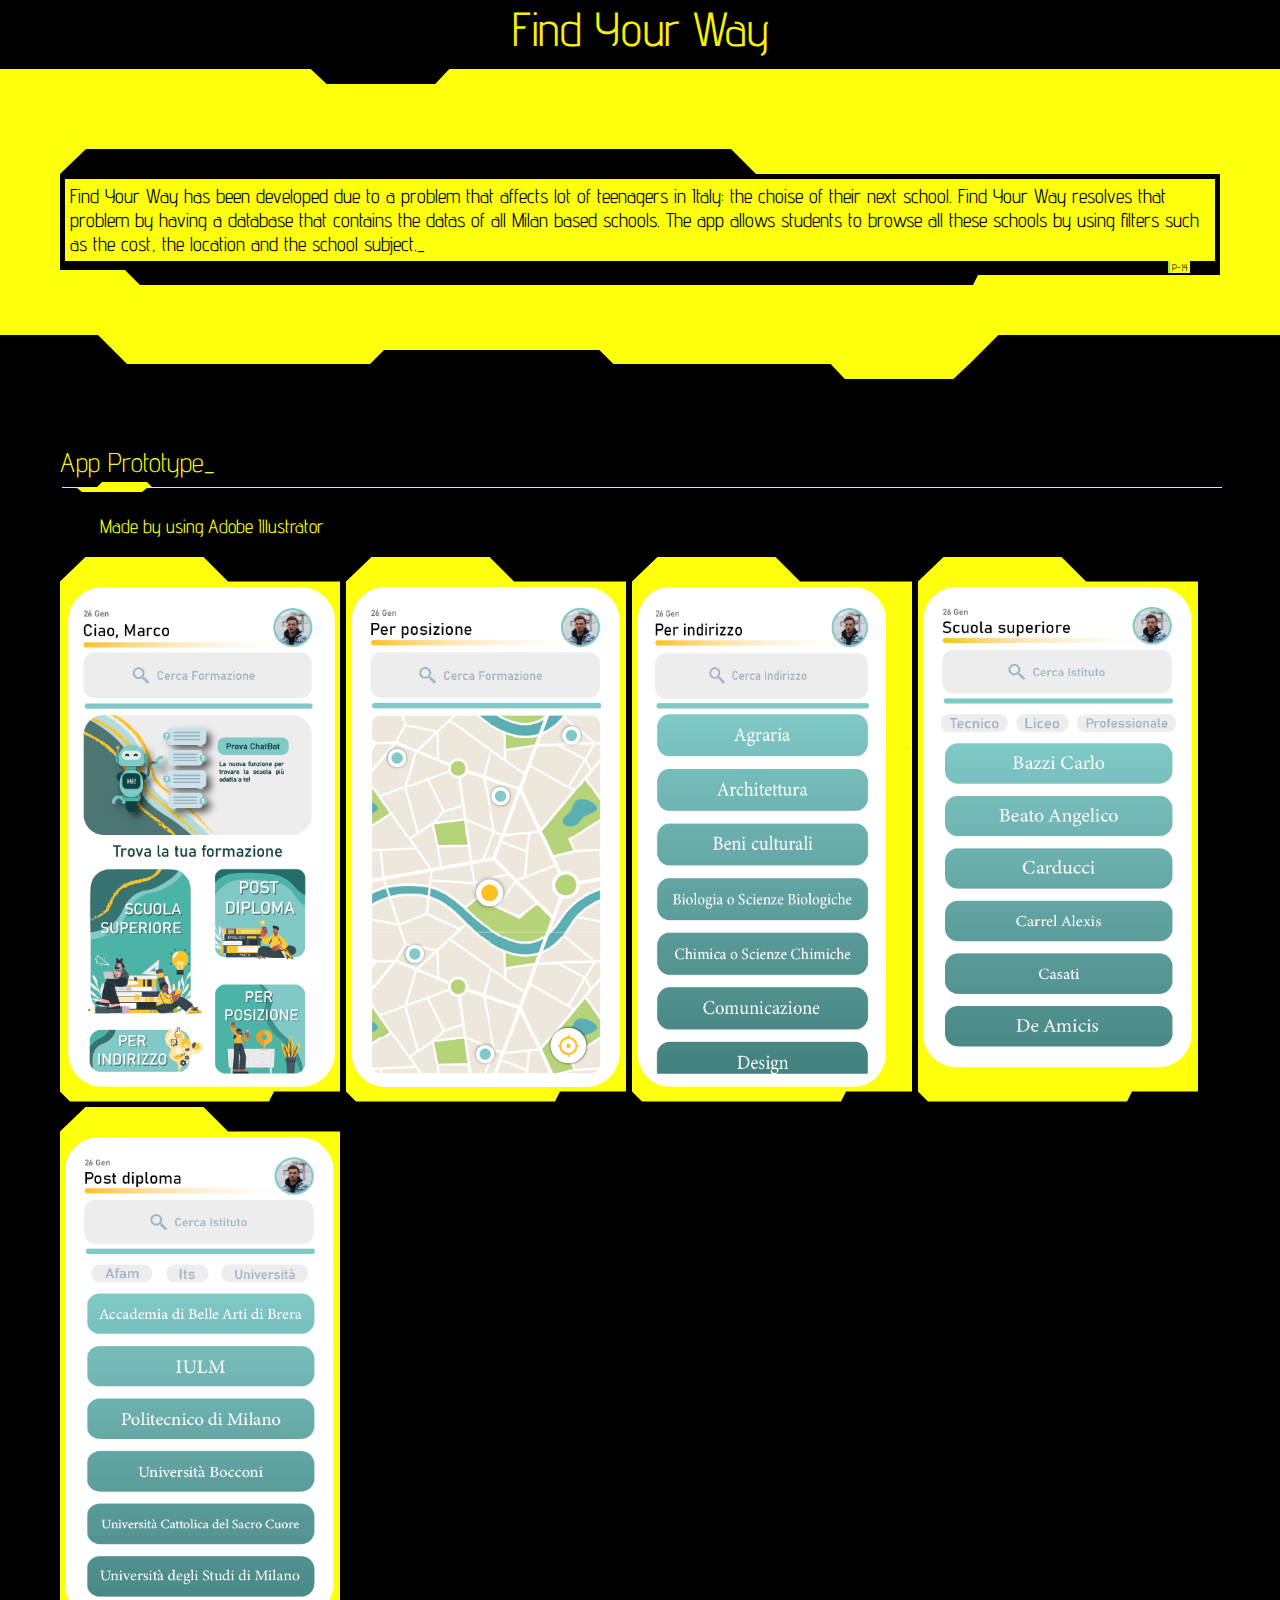
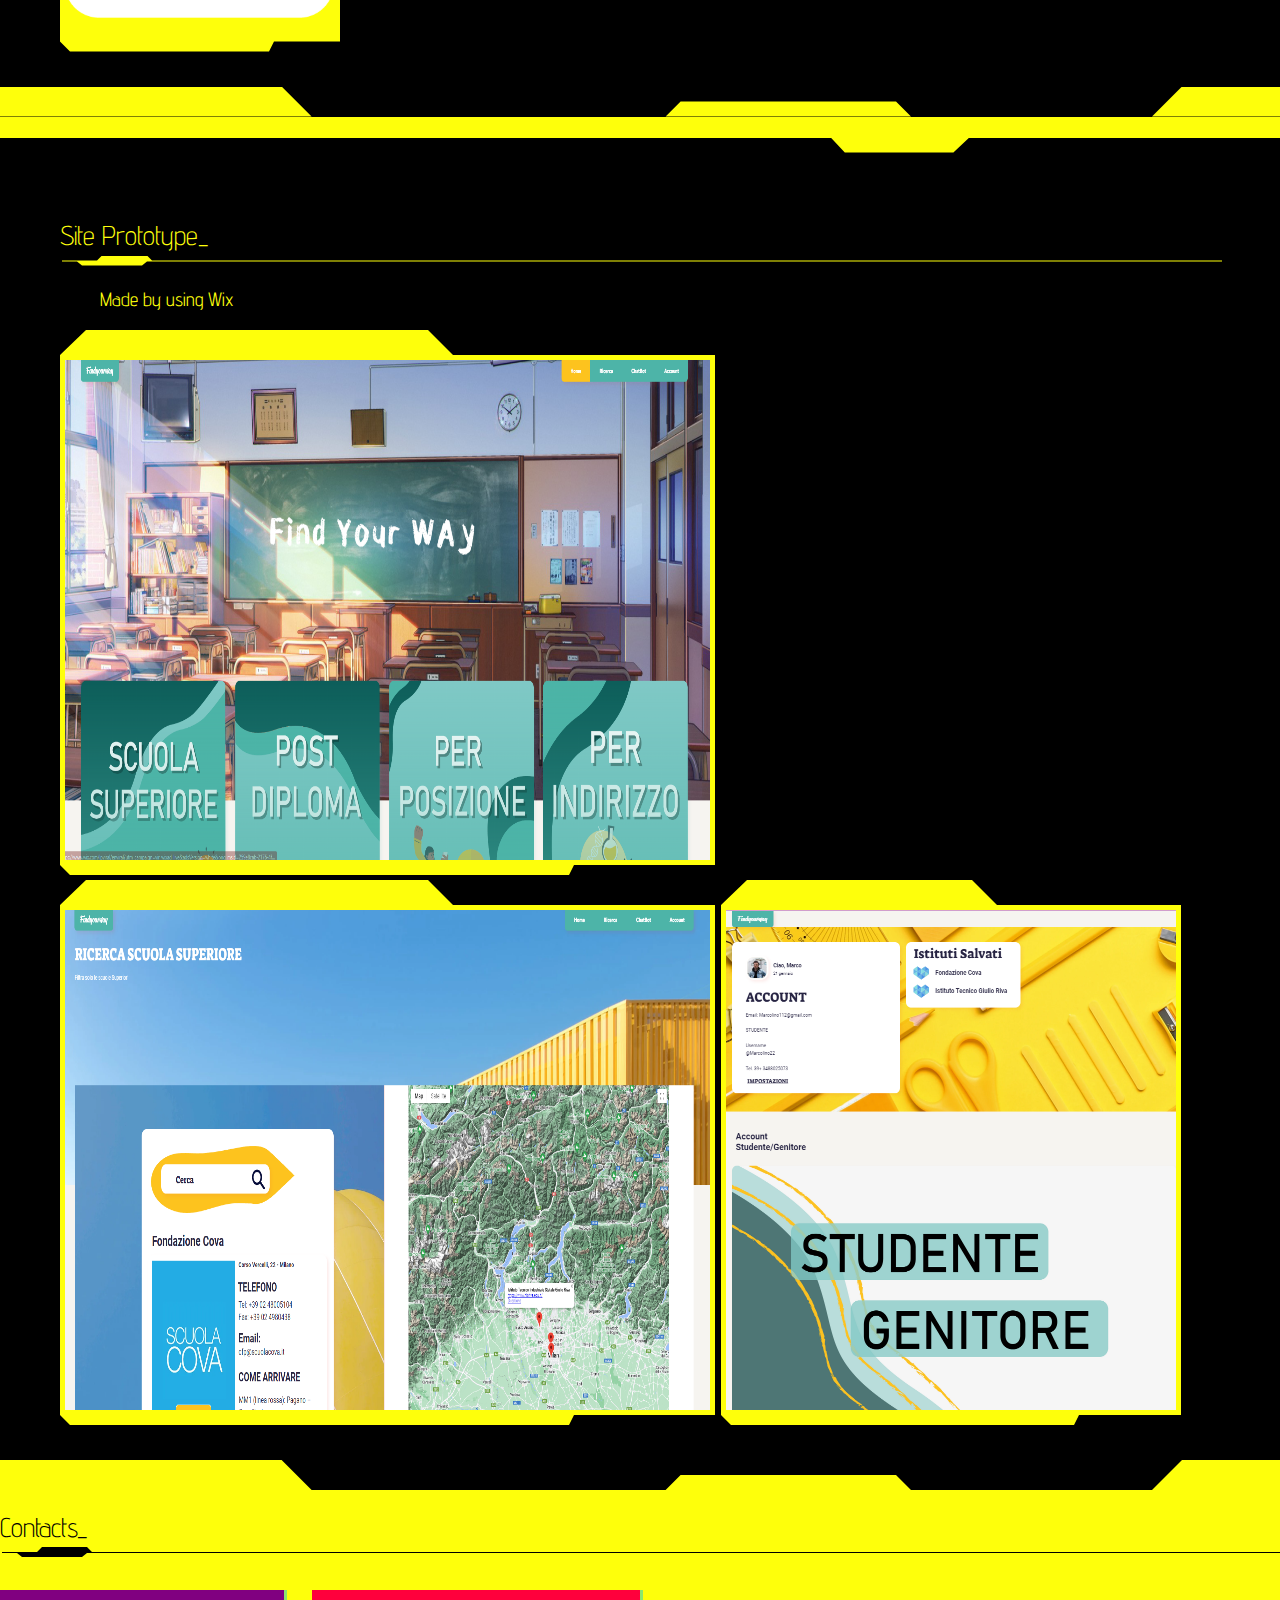
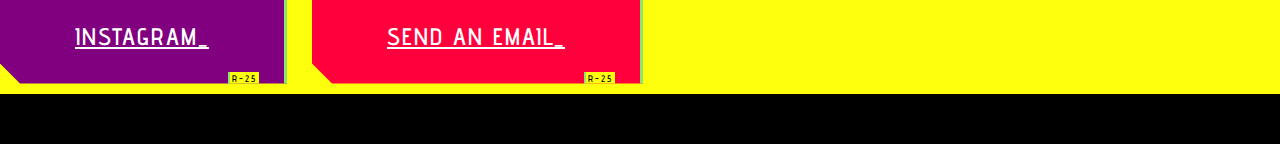
==== finyourway.htm @ b6c20ea6 "Add files via upload" ====
<!doctype html>
<html>
	<head>
 <title>Portfolio</title>
    <meta name="description" content="This is a theme in CSS3 to simulate the interfaxes of the game CyberPunk 2077.">
    <meta name="viewport" content="width=device-width,minimum-scale=1">
    <link href="https://fonts.googleapis.com/css2?family=Advent+Pro:wght@400;700&family=VT323&display=swap" rel="stylesheet">
    <link href="./cybercss.css" rel="stylesheet">
  </head>
  <body>
    <header style="background-color: #000; height: 70px;"><a style="color: #f9f002; font-size: 3rem; padding-left: 40vmax">Find Your Way</a></header>
	  
	  <section class="cyberpunk"><p>Find Your Way has been developed due to a problem that affects lot of teenagers in Italy: the choise of their next school. Find Your Way resolves that problem by having a database that contains the datas of all Milan based schools. The app allows students to browse all these schools by using filters such as the cost, the location and the school subject.</p></section>
	  <section class="cyberpunk black">
		  <h2 class="glitched">App Prototype</h2>
		  <ul class="cyberpunk"><li>Made by using Adobe Illustrator</ul>
		  <img class="cyberpunk" width="270" height="500"  src="findyourwayproto.png" alt="" /> 
		  <img class="cyberpunk" width="270" height="500"  src="findyourwayproto1.png" alt="" />
		  <img class="cyberpunk" width="270" height="500"  src="findyourwayproto2.png" alt="" />
		  <img class="cyberpunk" width="270" height="500"  src="findyourwayproto3.png" alt="" />
		  <img class="cyberpunk" width="270" height="500"  src="findyourwayproto4.png" alt="" />
	  
	  </section>
	  <br>
	  <section class="cyberpunk black">
		  <h2 class="glitched">Site Prototype</h2>
		  <ul class="cyberpunk"><li>Made by using Wix</ul>
		  <img class="cyberpunk" width="645" height="500"  src="findyourwayapp.png" alt="" /> 
		  <img class="cyberpunk" width="645" height="500"  src="findyourwayapp2.png" alt="" />
		  <img class="cyberpunk" width="450" height="500"  src="findyourway3.png" alt="" />
		  
	  
	  </section>
	  
	  <h2 class="cyberpunk glitched">Contacts</h2>
	  <a class="cyberpunk purple" href="https://instagram.com/andreborghii?igshid=YmMyMTA2M2Y=">Instagram_</a>
		<a class="cyberpunk" href="mailto:andreaborghib@gmail.com">Send an Email_</a>
    <footer style="background-color: #000; height: 50px;">
		
	  
	  
	  </footer>


</body>
</html>
---- cybercss.css ----
:root {
    --glitched-duration: 0.9s;
    --glitched-long-duration: 3s;
    --yellow-color: #feff0b;
    --yellow-color-opacity: #f9f00242;
    --orange-color: #ff9800;
    --border-color: #8ae66e;
    --red-color: #ff003c;
    --blue-color: #0c5f74;
    --green-color: #298d29;
    --purple-color: purple;
    --neon-color: #39ff14;
    --black-color: #000;
  }
  
  @font-face {
    font-family: 'Hacked';
    src: url([data-uri]) format('truetype');
    font-weight: 400;
    font-style: normal;
  }
  
  body {
    background-color: var(--yellow-color);
    padding: 0px;
    margin: 0px;
    font-size: 20px;
  }
  
  body * {
    font-family: "Advent Pro", arial;
  }
  
  /* Form fields */
  
  input[type="text"].cyberpunk,
  input[type="date"].cyberpunk,
  input[type="time"].cyberpunk,
  input[type="file"].cyberpunk,
  input[type="number"].cyberpunk,
  input[type="phone"].cyberpunk,
  input[type="password"].cyberpunk,
  textarea.cyberpunk,
  select.cyberpunk,
  .cyberpunk input[type="text"],
  .cyberpunk input[type="date"],
  .cyberpunk input[type="time"],
  .cyberpunk input[type="file"],
  .cyberpunk input[type="number"],
  .cyberpunk input[type="phone"],
  .cyberpunk input[type="password"],
  .cyberpunk textarea,
  .cyberpunk select {
    width: calc(100% - 30px);
    border: 30px solid var(--black-color);
    border-left: 5px solid var(--black-color);
    border-right: 5px solid var(--black-color);
    border-bottom: 15px solid var(--black-color);
    clip-path: polygon(0px 25px, 26px 0px, calc(60% - 25px) 0px, 60% 25px, 100% 25px, 100% calc(100% - 10px), calc(100% - 15px) calc(100% - 10px), calc(80% - 10px)  calc(100% - 10px), calc(80% - 15px) calc(100% - 0px), 10px  calc(100% - 0px), 0% calc(100% - 10px));
    margin-bottom: 10px;
    padding: 12px;
    font-size: 1.7rem;
    font-weight: 700;
    /*caret-shape: underscore;*/
  }
  
  input[type="password"].cyberpunk,
  .cyberpunk input[type="password"] {
    font-family: 'Hacked';
    font-style: normal;
    font-weight: 400;
    font-variant: normal;
    text-transform: none;
    -webkit-font-smoothing: antialiased;
    -moz-osx-font-smoothing: grayscale;
    letter-spacing: 2px;
  }
  
  textarea.cyberpunk,
  .cyberpunk textarea {
    min-height: 120px;
    clip-path: polygon(0px 0px, 50px 0px, 75px 26px, 105px 26px, 130px 0px, calc(60% - 25px) 0px, 60% 25px, 100% 25px, 100% calc(100% - 10px), calc(100% - 15px) calc(100% - 10px), calc(80% - 10px)  calc(100% - 10px), calc(80% - 15px) calc(100% - 0px), 10px  calc(100% - 0px), 0% calc(100% - 10px));
  }
  
  select.cyberpunk,
  .cyberpunk select {
    width: 100%;
    appearance: none;
    position: relative;
    clip-path: polygon(0px 25px, 60px 25px, 85px 0px, calc(60% - 25px) 0px, 60% 25px, calc(100% - 80px) 25px, calc(100% - 55px) 0px, 100% 0px, 100% calc(100% - 10px), calc(100% - 15px) calc(100% - 10px), calc(80% - 10px) calc(100% - 10px), calc(80% - 15px) calc(100% - 0px), 10px calc(100% - 0px), 0% calc(100% - 10px));
  }
  
  select.cyberpunk option,
  .cyberpunk select option {
    color: var(--yellow-color);
    background-color: var(--black-color);
  }
  
  input[type="radio"].cyberpunk,
  .cyberpunk input[type="radio"] {
    border-radius: 15%;
    z-index: 100;
    height: 14px;
    width: 20px;
    appearance: none;
    outline: none;
    background-color: var(--black-color);
    cursor: pointer;
    position: relative;
    margin: 0px;
    display: inline-block;
  }
  
  input[type="radio"].cyberpunk:after,
  .cyberpunk input[type="radio"]:after {
    content: "";
    display: block;
    width: 8px;
    height: 6px;
    background-color: var(--yellow-color);
    position: absolute;
    top: 2px;
    left: 2px;
    transition: background 0.3s, left 0.3s;
  }
  
  input[type="radio"].cyberpunk:checked:after ,
  .cyberpunk input[type="radio"]:checked:after{
    background-color: var(--border-color);
    left: 10px;
  }
  
  input[type="checkbox"].cyberpunk,
  .cyberpunk input[type="checkbox"] {
    border-radius: 15%;
    z-index: 100;
    height: 20px;
    width: 20px;
    appearance: none;
    outline: none;
    background-color: var(--black-color);
    cursor: pointer;
    position: relative;
    margin: 0px;
    margin-bottom: -3px;
    display: inline-block;
  }
  
  input[type="checkbox"].cyberpunk:before,
  .cyberpunk input[type="checkbox"]:before {
    content: "";
    display: block;
    width: 8px;
    height: 8px;
    border: 2px solid var(--yellow-color);
    border-top: 2px solid transparent;
    border-radius: 50%;
    position: absolute;
    top: 5px;
    left: 4px;
  }
  
  input[type="checkbox"].cyberpunk:after,
  .cyberpunk input[type="checkbox"]:after {
    content: "";
    display: block;
    width: 2px;
    height: 7px;
    background-color: var(--yellow-color);
    position: absolute;
    top: 3px;
    left: 9px;
  }
  
  input[type="checkbox"].cyberpunk:checked:before,
  .cyberpunk input[type="checkbox"]:checked:before {
    border-color: var(--border-color);
    border-top-color: transparent;
  }
  
  input[type="checkbox"].cyberpunk:checked:after,
  .cyberpunk input[type="checkbox"]:checked:after {
    background-color: var(--border-color);
  }
  
  .cyberpunk fieldset,
  fieldset.cyberpunk {
    border: 3px dotted var(--purple-color);
    margin: 10px 0px;
  }
  
  /* Scrollbar */
  
  ::-webkit-scrollbar {
    background-color: var(--yellow-color);
  }
  ::-webkit-scrollbar-button {
    display: none;
  }
  ::-webkit-scrollbar-track {
    display: none;
  }
  ::-webkit-scrollbar-track-piece {
    display: none;
  }
  ::-webkit-scrollbar-thumb {
    background-color: var(--red-color);
    border-bottom: 2px solid var(--border-color);
    border-right: 2px solid var(--border-color);
    transition: background var(--glitched-duration);
  }
  ::-webkit-scrollbar-thumb:hover {
    background-color: var(--orange-color);
  }
  ::-webkit-scrollbar-corner {
    display: none;
  }
  ::-webkit-resizer {
    display: none;
  }
  
  /* Separator */
  
  hr.cyberpunk {
    height: 14px;
    background-color: var(--black-color);
    width: 100%;
    border: none;
    clip-path: polygon(0px 7px, 100% 7px, 100% 8px, 0px 8px);
  }
  
  hr.cyberpunk.glitched {
    animation-name: hr;
    animation-duration: var(--glitched-long-duration);
    animation-iteration-count: infinite;
    animation-timing-function: linear; 
  }
  
  @keyframes hr {
    0% {
      transform: skew(0deg);
      clip-path: polygon(0px 7px, 100% 7px, 100% 8px, 0px 8px);
      margin-left: 0px;
    }
    15% {
      transform: skew(0deg);
      clip-path: polygon(0px 7px, 100% 7px, 100% 8px, 0px 8px);
      margin-left: 0px;
    }
    16% {
      transform: skew(20deg);
      clip-path: polygon(1px 0px, 0px 0px, 0px 0px, 8px 14px, 13px 14px, 22px 7px, 42px 6px, 49px 2px, 100% 2px, 100% 0px, 42px 0px, 35px 5px, 22px 6px, 13px 13px, 9px 13px);
      margin-left: -20px;
    
    }
    20% {
      transform: skew(-20deg);
      clip-path: polygon(1px 0px, 0px 0px, 0px 0px, 8px 14px, 13px 14px, 22px 7px, 42px 6px, 49px 2px, 100% 2px, 100% 0px, 42px 0px, 35px 5px, 22px 6px, 13px 13px, 9px 13px);
      margin-left: 20px;  
    }
    21% {
      transform: skew(0deg);
      clip-path: polygon(0px 7px, 100% 7px, 100% 8px, 0px 8px);
      margin-left: 0px;
    }
    65% {
      transform: skew(0deg);
      clip-path: polygon(0px 7px, 100% 7px, 100% 8px, 0px 8px);
      margin-left: 0px;
      transform: scaleX(1);
    }
    66% {
      transform: skew(20deg);
      clip-path: polygon(1px 0px, 0px 0px, 0px 0px, 8px 14px, 13px 14px, 22px 7px, 42px 6px, 49px 2px, 100% 2px, 100% 0px, 42px 0px, 35px 5px, 22px 6px, 13px 13px, 9px 13px);
      margin-left: -5px;
      transform: scaleX(-1);
    
    }
    70% {
      transform: skew(40deg);
      clip-path: polygon(1px 0px, 0px 0px, 0px 0px, 8px 14px, 13px 14px, 22px 7px, 42px 6px, 49px 2px, 100% 2px, 100% 0px, 42px 0px, 35px 5px, 22px 6px, 13px 13px, 9px 13px);
      margin-left: 20px;  
      transform: scaleX(-1);
    }
    71% {
      transform: skew(0deg);
      clip-path: polygon(0px 7px, 100% 7px, 100% 8px, 0px 8px);
      margin-left: 0px;
      transform: scaleX(0);
    }
    100% {
      transform: skew(0deg);
      clip-path: polygon(0px 7px, 100% 7px, 100% 8px, 0px 8px);
      margin-left: 0px;
    }
  }
  
  /* Images frames */
  
  img.cyberpunk,
  .cyberpunk img {
    padding: 30px ;
    padding-left: 5px;
    padding-right: 5px;
    padding-bottom: 15px;
    clip-path: polygon(0px 25px, 26px 0px, calc(60% - 25px) 0px, 60% 25px, 100% 25px, 100% calc(100% - 10px), calc(100% - 15px) calc(100% - 10px), calc(80% - 10px)  calc(100% - 10px), calc(80% - 15px) calc(100% - 0px), 10px  calc(100% - 0px), 0% calc(100% - 10px));
    background-color: var(--black-color);
    max-width: calc(100% - 10px);
	align-content: center
  }
  
  /* Paragraphs and lists */
  
  p.cyberpunk,
  .cyberpunk p {
    border: 30px solid var(--black-color);
    border-right: 5px solid var(--black-color);
    border-left: 5px solid var(--black-color);
    border-bottom: 24px solid var(--black-color);
    padding: 5px;
    clip-path: polygon(0px 25px, 26px 0px, calc(60% - 25px) 0px, 60% 25px, 100% 25px, 100% calc(100% - 10px), calc(100% - 15px) calc(100% - 10px), calc(80% - 10px) calc(100% - 10px), calc(80% - 15px) 100%, 80px calc(100% - 0px), 65px calc(100% - 15px), 0% calc(100% - 15px));
    background-color: var(--yellow-color);
    
    position: relative;
  }
  
  p.cyberpunk.inverse,
  .cyberpunk p.inverse {
    border: none;
    padding: 40px 15px 30px;
    clip-path: polygon(0px 25px, 26px 0px, calc(60% - 25px) 0px, 60% 25px, 100% 25px, 100% calc(100% - 10px), calc(100% - 15px) calc(100% - 10px), calc(80% - 10px) calc(100% - 10px), calc(80% - 15px) 100%, 80px calc(100% - 0px), 65px calc(100% - 15px), 0% calc(100% - 15px));
    background-color: var(--black-color);
    color: var(--yellow-color);
    border-right: 3px solid var(--border-color);
  }
  
  p.cyberpunk:before,
  .cyberpunk p:before {
    content: "P-14";
    display: block;
    position: absolute;
    bottom: -12px;
    right: 25px;
    padding: 2px 2px 0px 2px;
    font-size: 0.6rem;
    line-height: 0.6rem;
    color: var(--black-color);
    background-color: var(--yellow-color);
    border-left: 2px solid var(--border-color);
  }
  
  p.cyberpunk.inverse:before,
  .cyberpunk p.inverse:before {
    content: "T-71";
    right:90px;
    bottom: 9px;
  }
  
  section.cyberpunk.black p.cyberpunk.inverse:before,
  section.cyberpunk.black p.cyberpunk:before,
  section.cyberpunk.black p.inverse:before,
  section.cyberpunk.black p:before {
   background-color: var(--black-color);
   color: var(--yellow-color);
  }
  
  p.cyberpunk:hover:before,
  .cyberpunk p:hover:before {
    animation-name: buttonhoverafter;
    animation-duration: var(--glitched-duration);
    animation-iteration-count: infinite;
    animation-timing-function: linear;
  }
  
  p.cyberpunk.scannedh,
  p.cyberpunk.scannedv,
  .cyberpunk p.scannedh,
  .cyberpunk p.scannedv {
    position: relative;
  }
  
  p.cyberpunk.scannedh:after,
  .cyberpunk p.scannedh:after {
    content: "";
    position: absolute;
    top: -30px;
    left: 0px;
    width: 100%;
    height: 3px;
    background-color: var(--border-color) !important;
    box-shadow: 0px 0px 10px 4px var(--border-color);
    animation-name: scannedh;
    animation-duration: var(--glitched-long-duration);
    animation-iteration-count: infinite;
    animation-timing-function: linear;
    animation-direction: alternate;
  }
  
  @keyframes scannedh {
    0% {
      top: -27px;
    }
    50% {
    }
    51% {
    }
    100% {
      top: calc(100% + 12px);
    }
  }
  
  p.cyberpunk.scannedv:after,
  .cyberpunk p.scannedv:after {
    content: "";
    position: absolute;
    top: -30px;
    left: 0px;
    height: calc(100% + 55px);
    width: 3px;
    background-color: var(--border-color) !important;
    box-shadow: 0px 0px 10px 4px var(--border-color);
    animation-name: scannedv;
    animation-duration: calc(var(--glitched-long-duration) * 3);
    animation-iteration-count: infinite;
    animation-timing-function: linear;
    animation-direction: alternate;
  }
  
  @keyframes scannedv {
    0% {
      left: 0px;
    }
    50% {
    }
    51% {
    }
    100% {
      left: 100%;
    }
  }
  
  @keyframes hxafter {
    0% {
      opacity: 0;
    }
    50% {
      opacity: 0;
    }
    51% {
      opacity: 1;
    }
    100% {
      opacity: 1;
    }
  }
  
  ul.cyberpunk > li,
  .cyberpunk ul > li {
    list-style: none;
    position: relative;
    font-size: 1.2rem;
  }
  
  ul.cyberpunk > li:before:not(ul.steps li:before),
  .cyberpunk ul > li:before:not(ul.steps li:before)  {
    content: " ";
    top: 0px;
    left: calc(-1.2rem - 10px);
    width: 1.2rem;
    height: 1.2rem;
    background-color: var(--black-color);
    position: absolute;
    display: block;
    clip-path: polygon(0% 10%, 100% 70%, 40% 100%, 50% 70%);
  }
  
  ol.cyberpunk,
  .cyberpunk ol {
    list-style-type:hiragana-iroha; counter-reset: li
  }
  
  ol.cyberpunk > li,
  .cyberpunk ol > li {
    list-style: none;
    position: relative;
    font-size: 1.2rem;
    counter-increment: li;
  }
  
  ol.cyberpunk li:before,
  .cyberpunk ol > li:before {
    content: counter(li);
    top: 0px;
    left: calc(-1.2rem - 10px);
    width: 1.2rem;
    height: 1.2rem;
    color:var(--yellow-color);
    background-color: var(--black-color);
    font-weight: 700;
    position: absolute;
    display: block;
    clip-path: polygon(0% 0%, 60% 0%, 100% 40%, 100% 100%, 0% 100%);
  }
  
  ol.cyberpunk li.glitched,
  ul.cyberpunk li.glitched,
  .cyberpunk ol > li.glitched,
  .cyberpunk ul > li.glitched {
    animation-name: liglitched;
    animation-duration: var(--glitched-duration);
    animation-iteration-count: infinite;
    animation-timing-function: linear; 
  }
  
  ol.cyberpunk li.glitched:nth-child(3n+3),
  ul.cyberpunk li.glitched:nth-child(1),
  .cyberpunk ol > li.glitched:nth-child(3n+3),
  .cyberpunk ul > li.glitched:nth-child(1) {
    animation-duration: calc(var(--glitched-duration) * 0.5);
  }
  
  ol.cyberpunk li.glitched:nth-child(5n+5),
  ul.cyberpunk li.glitched:nth-child(5n+5),
  .cyberpunk ol > li.glitched:nth-child(5n+5),
  .cyberpunk ul > li.glitched:nth-child(5n+5) {
    animation-duration: calc(var(--glitched-duration) * 0.7);
    animation-timing-function: ease-out; 
  }
  
  ol.cyberpunk li.glitched:nth-child(2n+2),
  ul.cyberpunk li.glitched:nth-child(2n+2),
  .cyberpunk ol > li.glitched:nth-child(2n+2),
  .cyberpunk ul > li.glitched:nth-child(2n+2) {
    animation-duration: calc(var(--glitched-duration) * 1.5);
    animation-timing-function: ease-in-out;
  }
  
  ol.cyberpunk li.glitched:nth-child(4n+4),
  ul.cyberpunk li.glitched:nth-child(4n+4),
  .cyberpunk ol > li.glitched:nth-child(4n+4),
  .cyberpunk ul > li.glitched:nth-child(4n+4) {
    animation-duration: calc(var(--glitched-duration) * 1.2);
    animation-timing-function: ease-in;
  }
  
  @keyframes liglitched {
    0% {
      transform: skew(-3deg);
      margin-left: -2px;
    }
    10% {
      transform: skew(3deg);
      margin-left: inherit;
    }
    11% {
      transform: skew(0deg);
      margin-left: 2px;
    }
    50% {
      transform: skew(0deg);
      margin-left: inherit;
    }
    51% {
      transform: skew(3deg);
      margin-left: 5px;
    }
    59% {
      transform: skew(-3deg);
      margin-left: 5px;
    }
    60% {
      transform: skew(0deg);
      margin-left: inherit;
    }
    100% {
      transform: skew(0deg);
    }
  }
  
  .cyberpunk a {
    color: inherit;
    text-decoration: none;
    display: inline-block;
    position: relative;
  }
  
  .cyberpunk a:after {
    content: " ";
    position: absolute;
    bottom: -1px;
    left: 0px;
    width: 100%;
    height: 1.5px;
    background-color: var(--border-color);
    box-shadow: 0px 0px 8px 3px var(--border-color);
  }
  
  .cyberpunk a:hover:after {
    animation-name: scanneda;
    animation-duration: var(--glitched-duration);
    animation-iteration-count: infinite;
    animation-timing-function: linear; 
    animation-direction: alternate;
  }
  
  @keyframes scanneda {
    0% {
      bottom: -1px;
    }
    100% {
      bottom: calc(100% + 1px);
    }
  }
  
  /* Titles */
  
  h1.cyberpunk,
  h2.cyberpunk,
  h3.cyberpunk,
  h4.cyberpunk,
  .cyberpunk h1,
  .cyberpunk h2,
  .cyberpunk h3,
  .cyberpunk h4 {
    font-size: 2rem;
    line-height: 2.2rem;
    font-weight: 200;
    position: relative;
    padding-bottom: 15px;
  }
  
  h2.cyberpunk,
  .cyberpunk h2 {
    font-size: 1.7rem;
    line-height: 1.9rem;
    font-weight: 300;
  }
  
  h3.cyberpunk,
  .cyberpunk h3 {
    font-size: 1.4rem;
    line-height: 1.6rem;
    font-weight: 500;
  }
  
  h4.cyberpunk,
  .cyberpunk h4 {
    font-size: 1rem;
    line-height: 1.2rem;
    font-weight: 700;
  }
  
  h1.cyberpunk:before,
  h2.cyberpunk:before,
  h3.cyberpunk:before,
  h4.cyberpunk:before,
  .cyberpunk h1:before,
  .cyberpunk h2:before,
  .cyberpunk h3:before,
  .cyberpunk h4:before {
    content: "";
    display: block;
    position: absolute;
    bottom: 0px;
    left: 2px;
    width: 100%;
    height: 10px;
    background-color: var(--black-color);
    clip-path: polygon(0px 0px, 85px 0px, 90px 5px, 100% 5px, 100% 6px, 85px 6px, 80px 10px, 0px 10px);
  }
  
  h1.cyberpunk.glitched,
  .cyberpunk h1.glitched {
    animation-name: h1glitched;
    animation-duration: calc(var(--glitched-duration) * 1.4);
    animation-iteration-count: infinite;
    animation-timing-function: linear;
  }
  
  h2.cyberpunk.glitched,
  .cyberpunk h2.glitched {
    animation-name: h1glitched;
    animation-duration: calc(var(--glitched-duration) * 1.7);
    animation-iteration-count: infinite;
    animation-direction: reverse;
    animation-timing-function: linear;
  }
  
  h3.cyberpunk.glitched,
  .cyberpunk h3.glitched {
    animation-name: h1glitched;
    animation-duration: calc(var(--glitched-duration) * 1.1);
    animation-iteration-count: infinite;
    animation-direction: reverse;
    animation-timing-function: ease-out;
  }
  
  h4.cyberpunk.glitched,
  .cyberpunk h4.glitched {
    animation-name: h1glitched;
    animation-duration: calc(var(--glitched-duration) * 2.1);
    animation-iteration-count: infinite;
    animation-timing-function: ease-in-out;
  }
  
  @keyframes h1glitched {
    0% {
      transform: skew(-20deg);
      left: -4px;
    }
    10% {
      transform: skew(-20deg);
      left: -4px;
    }
    11% {
      transform: skew(0deg);
      left: 2px;
    }
    50% {
      transform: skew(0deg);
    }
    51% {
      transform: skew(10deg);
    }
    59% {
      transform: skew(10deg);
    }
    60% {
      transform: skew(0deg);
    }
    100% {
      transform: skew(0deg);
    }
  }
  
  h1.cyberpunk.glitched:before,
  .cyberpunk h1.glitched:before {
    animation-name: h1beforeglitched;
    animation-duration: calc(var(--glitched-duration) * 2);
    animation-iteration-count: infinite;
    animation-timing-function: linear;
  }
  
  @keyframes h1beforeglitched {
    0% {
      transform: skew(-20deg);
      left: -4px;
      clip-path: polygon(0px 0px, 85px 0px, 90px 5px, 100% 5px, 100% 6px, 85px 6px, 80px 10px, 0px 10px);
    }
    10% {
      transform: skew(-20deg);
      left: -4px;
      clip-path: polygon(0px 0px, 85px 0px, 90px 5px, 100% 5px, 100% 6px, 85px 6px, 80px 10px, 0px 10px);
    }
    11% {
      transform: skew(0deg);
      left: 2px;
      clip-path: polygon(0px 0px, 85px 0px, 90px 5px, 100% 5px, 100% 6px, 85px 6px, 80px 10px, 0px 10px);
    }
    50% {
      transform: skew(0deg);
      clip-path: polygon(0px 0px, 85px 0px, 90px 5px, 100% 5px, 100% 6px, 85px 6px, 80px 10px, 0px 10px);
    }
    51% {
      transform: skew(0deg);
      clip-path: polygon(0px 0px, 85px 0px, 90px 5px, 100% 5px, 40% 5px, calc(40% - 30px) 0px, calc(40% + 30px) 0px, calc(45% - 15px) 5px, 100% 5px, 100% 6px, calc(45% - 14px) 6px, calc(40% + 29px) 1px, calc(40% - 29px) 1px, calc(40% + 1px) 6px, 85px 6px, 80px 10px, 0px 10px);
    }
    59% {
      transform: skew(0deg);
      clip-path: polygon(0px 0px, 85px 0px, 90px 5px, 100% 5px, 40% 5px, calc(40% - 30px) 0px, calc(40% + 30px) 0px, calc(45% - 15px) 5px, 100% 5px, 100% 6px, calc(45% - 14px) 6px, calc(40% + 29px) 1px, calc(40% - 29px) 1px, calc(40% + 1px) 6px, 85px 6px, 80px 10px, 0px 10px);
    }
    60% {
      transform: skew(0deg);
      clip-path: polygon(0px 0px, 85px 0px, 90px 5px, 100% 5px, 100% 6px, 85px 6px, 80px 10px, 0px 10px);
    }
    100% {
      transform: skew(0deg);
      clip-path: polygon(0px 0px, 85px 0px, 90px 5px, 100% 5px, 100% 6px, 85px 6px, 80px 10px, 0px 10px);
    }
  }
  
  h2.cyberpunk:before,
  .cyberpunk h2:before {
    clip-path: polygon(0px 5px, 35px 5px, 40px 0px, 85px 0px, 90px 5px, 100% 5px, 100% 6px, 85px 6px, 80px 10px, 20px 10px, 15px 6px, 0px 6px);
  }
  
  h2.cyberpunk.glitched:before,
  .cyberpunk h2.glitched:before {
    animation-name: h2beforeglitched;
    animation-duration: calc(var(--glitched-duration) * 2);
    animation-iteration-count: infinite;
    animation-timing-function: linear;
  }
  
  @keyframes h2beforeglitched {
    0% {
      transform: scaleY(1);
    }
    10% {
      transform: scaleY(1);
    }
    11% {
      transform: scaleY(-1);
    }
    50% {
      transform: scaleY(-1);
    }
    51% {
      transform: scaleY(1);
    }
    59% {
      transform: scaleY(1);
    }
    60% {
      transform: scaleY(1);
    }
    100% {
      transform: scaleY(1);
    }
  }
  
  h3.cyberpunk:before,
  .cyberpunk h3:before {
    clip-path: polygon(0px 5px, 10px 5px, 15px 0px, 40px 0px, 45px 5px, 100% 5px, 100% 6px, 31px 6px, 27px 2px, 15px 2px, 8px 10px, 0px 10px);
  }
  
  h4.cyberpunk:before,
  .cyberpunk h4:before {
    clip-path: polygon(0px 3px, 15px 3px, 20px 0px, 80px 0px, 85px 3px, 100% 3px, 100% 4px, 85px 4px, 80px 7px, 20px 7px, 15px 4px, 0px 4px);
  }
  
  h1.cyberpunk:after,
  h2.cyberpunk:after,
  h3.cyberpunk:after,
  h4.cyberpunk:after,
  p.cyberpunk:after,
  .cyberpunk h1:after,
  .cyberpunk h2:after,
  .cyberpunk h3:after,
  .cyberpunk h4:after,
  .cyberpunk p:after {
    content: "_";
    animation-name: hxafter;
    animation-duration: var(--glitched-duration);
    animation-iteration-count: infinite;
    animation-timing-function: linear;
  }
  
  h3.cyberpunk:after,
  h4.cyberpunk:after,
  .cyberpunk h3:after,
  .cyberpunk h4:after {
    animation-direction: reverse;
    animation-duration: calc(var(--glitched-duration) / 2);
  }
  
  /* Buttons and links */
  
  button.cyberpunk,
  input[type=submit].cyberpunk, 
  a.cyberpunk {
    --text: "R-25";
    --background-color: var(--red-color);
    display: block;
    border: none;
    border-radius: 0%;
    font-size: 1.5rem;
    line-height: 1.5rem;
    letter-spacing: 2px;
    text-transform: uppercase;
    font-weight: 600;
    padding: 35px 75px;
    margin: 10px 20px 10px 0px;
    position: relative;
    color: #fff;
    border-right: 3px solid var(--border-color);
    clip-path: polygon(
      -15px 0%,
      calc(100% + 15px) 0%,
      calc(100% + 15px) 100%,
      20px 100%,
      -15px calc(100% - 35px)
    );
    cursor: pointer;
    background-color: var(--background-color);
    outline: none;
    display: inline-block;
  }
  
  button.cyberpunk:hover,
  a.cyberpunk:hover,
  input[type=submit].cyberpunk:hover,
  button.cyberpunk:focus,
  a.cyberpunk:focus,
  input[type=submit].cyberpunk:focus{
    animation-name: buttonhover;
    animation-duration: var(--glitched-duration);
    animation-iteration-count: infinite;
    animation-timing-function: linear; 
  }
  
  button.cyberpunk.green,
  input[type=submit].cyberpunk.green,
  a.cyberpunk.green {
    --background-color: var(--green-color);
  }
  
  button.cyberpunk.purple,
  input[type=submit].cyberpunk.purple,
  a.cyberpunk.purple {
    --background-color: var(--purple-color);
  }
  
  button.cyberpunk.blue,
  input[type=submit].cyberpunk.blue,
  a.cyberpunk.blue {
    --background-color: var(--blue-color);
  }
  
  button.cyberpunk:after,
  input[type=submit].cyberpunk:after,
  a.cyberpunk:after {
    content: var(--text);
    display: block;
    position: absolute;
    bottom: 0px;
    right: 25px;
    padding: 2px 2px 0px 2px;
    font-size: 0.6rem;
    line-height: 0.6rem;
    color: var(--black-color);
    background-color: var(--yellow-color);
    border-left: 2px solid var(--border-color);
  }
  
  button.cyberpunk:hover:after,
  a.cyberpunk:hover:after,
  input[type=submit].cyberpunk:after,
  button.cyberpunk:focus:after,
  a.cyberpunk:focus:after,
  input[type=submit].cyberpunk:after {
    animation-name: buttonhoverafter;
    animation-duration: var(--glitched-duration);
    animation-iteration-count: infinite;
    animation-timing-function: linear;
  }
  
  button.cyberpunk:before,
  a.cyberpunk:before,
  input[type=submit].cyberpunk:before {
    --outside: 4px;
    content: "";
    position: absolute;
    display: none;
    background-color: var(--background-color);
    width: calc(100% + (var(--outside) * 2));
    height: 12px;
    top: 0px;
    left: calc(0px - 1px - var(--outside));
    border-left: 2px solid var(--border-color);
    border-right: 2px solid var(--border-color);
  }
  
  button.cyberpunk:hover:before,
  a.cyberpunk:hover:before,
  input[type=submit].cyberpunk:hover:before,
  button.cyberpunk:focus:before,
  a.cyberpunk:focus:before,
  input[type=submit].cyberpunk:focus:before  {
    display: block;
    animation-name: buttonhoverbefore;
    animation-duration: var(--glitched-duration);
    animation-iteration-count: infinite;
    animation-timing-function: linear;
  }
  
  @keyframes buttonhover {
    0% {
      transform: skew(0deg);
    }
    60% {
      transform: skew(0deg);
    }
    61% {
      transform: skew(10deg);
    }
    70% {
      transform: skew(10deg);
    }
    71% {
      transform: skew(0deg);
    }
    100% {
      transform: skew(0deg);
    }
  }
  
  @keyframes buttonhoverbefore {
    0% {
      display: none;
      top: 0px;
    }
    10% {
      display: none;
      top: 0px;
    }
    11% {
      display: block;
      top: 10px;
      left: calc(0px - 0px - var(--outside));
    }
    29% {
      top: 10px;
    }
    30% {
      display: none;
      top: 0px;
    }
    50% {
      display: none;
      top: 0px;
    }
    51% {
      display: block;
      top: 55px;
      filter: blur(1px);
      height: 22px;
    }
    90% {
      display: block;
      top: 55px;
      height: 22px;
    }
    91% {
      filter: blur(0px);
      display: none;
      top: 0px;
      height: 12px;
    }
    100% {
      display: none;
      top: 0px;
    }
  }
  
  @keyframes buttonhoverafter {
    0% {
      right: 45px;
    }
  
    10% {
      right: 45px;
    }
    11% {
      right: 35px;
    }
    20% {
      transform: skew(0deg);
    }
    21% {
      transform: skew(-10deg);
    }
    40% {
      transform: skew(-10deg);
    }
    41% {
      transform: skew(0deg);
    }
    49% {
      right: 35px;
    }
    50% {
      right: 55px;
    }
  
    60% {
      right: 55px;
    }
    61% {
      right: 35px;
    }
    70% {
      transform: skew(0deg);
    }
    71% {
      transform: skew(10deg);
    }
    80% {
      transform: skew(10deg);
    }
    81% {
      transform: skew(0deg);
    }
    100% {
      right: 35px;
    }
  }
  
  /* Section */
  section.cyberpunk {
    background-color: var(--yellow-color);
    color: var(--black-color);
    padding: 60px 60px;
    position: relative;
    margin-top: -1px;
    margin-bottom: -1px;
  }
  section.cyberpunk:after,
  section.cyberpunk.black:after {
    content: " ";
    display: block;
    bottom: 0px;
    left: 0px;
    width: 100%;
    height: 30px;
    background-color: var(--black-color);
    position: absolute;
    clip-path: polygon(0% 0%, 22% 0%, calc(22% + 30px) 30px, 52% 30px, calc(52% + 15px) 15px, 70% 15px, calc(70% + 15px) 30px, 90% 30px, calc(90% + 30px) 0px, 100% 0px, 100% 30px, 0px 30px);
  }
  
  section.cyberpunk.black:after {
    background-color: var(--yellow-color);
  }
  
  section.cyberpunk.black {
    background-color: var(--black-color);
    color: var(--yellow-color);
  }
  
  .dotted,
  .dotted:before,
  .dotted:after {
    background: var(--black-color);
    background-image: radial-gradient(var(--yellow-color-opacity) 1px, transparent 0);
    background-size: 5px 5px;
    background-position: -13px -3px;
  }
  
  section.cyberpunk.black .dotted,
  section.cyberpunk.black .dotted:before,
  section.cyberpunk.black .dotted:after {
    background: var(--yellow-color);
    background-image: radial-gradient(#00000021 1px, transparent 0);
    background-size: 5px 5px;
    background-position: -13px -3px;
  }
  
  section.cyberpunk:before,
  section.cyberpunk.black:before {
    content: " ";
    display: block;
    top: 0px;
    left: 0px;
    width: 100%;
    height: 30px;
    background-color: var(--yellow-color);
    position: absolute;
    clip-path: polygon(calc(22% + 28px) -1px, calc(22% + 45px) 15px, 34% 15px, calc(34% + 15px) -1px, 70% 0px)
  }
  
  section.cyberpunk:before {
    background-color: var(--black-color);
  }
  
  section.cyberpunk:nth-child(even):after,
  section.cyberpunk:nth-child(odd):before {
   transform: scaleX(-1);
  }
  
  section.cyberpunk.black h1,
  section.cyberpunk.black h2,
  section.cyberpunk.black h3,
  section.cyberpunk.black h4 {
    color: var(--yellow-color);
  }
  
  section.cyberpunk.black h1:before,
  section.cyberpunk.black h2:before,
  section.cyberpunk.black h3:before,
  section.cyberpunk.black h4:before,
  section.cyberpunk.black hr {
    background-color: var(--yellow-color);
  }
  
  section.cyberpunk.black img.cyberpunk,
  section.cyberpunk.black img {
    background-color: var(--yellow-color);
  }
  
  section.cyberpunk.black textarea.cyberpunk,
  section.cyberpunk.black input[type="text"].cyberpunk,
  section.cyberpunk.black input[type="date"].cyberpunk,
  section.cyberpunk.black input[type="time"].cyberpunk,
  section.cyberpunk.black input[type="file"].cyberpunk,
  section.cyberpunk.black input[type="number"].cyberpunk,
  section.cyberpunk.black input[type="phone"].cyberpunk,
  section.cyberpunk.black input[type="password"].cyberpunk,
  section.cyberpunk.black select.cyberpunk,
  section.cyberpunk.black textarea.cyberpunk,
  section.cyberpunk.black input[type="text"],
  section.cyberpunk.black input[type="date"],
  section.cyberpunk.black input[type="time"],
  section.cyberpunk.black input[type="file"],
  section.cyberpunk.black input[type="number"],
  section.cyberpunk.black input[type="phone"],
  section.cyberpunk.black input[type="password"],
  section.cyberpunk.black select {
    border-color: var(--yellow-color);
    background-color: var(--black-color);
    color: var(--yellow-color); 
  }
  
  section.cyberpunk.black input[type="time"]::-webkit-calendar-picker-indicator,
  section.cyberpunk.black input[type="date"]::-webkit-calendar-picker-indicator{
    filter: invert(82%) sepia(91%) saturate(803%) hue-rotate(352deg) brightness(107%) contrast(104%);
  }
  
  section.cyberpunk.black input[type="radio"].cyberpunk,
  section.cyberpunk.black input[type="radio"] {
    background-color: var(--yellow-color); 
  }
  
  section.cyberpunk.black input[type="radio"].cyberpunk:after,
  section.cyberpunk.black input[type="radio"]:after {
    background-color:  var(--black-color);
  }
  
  section.cyberpunk.black input[type="radio"].cyberpunk:checked:after,
  section.cyberpunk.black input[type="radio"]:checked:after  {
    background-color: var(--red-color);
  }
  
  section.cyberpunk.black input[type="checkbox"].cyberpunk:checked:before,
  section.cyberpunk.black input[type="checkbox"]:checked:before {
    border-color: var(--red-color);
    border-top-color: transparent;
  }
  
  section.cyberpunk.black input[type="checkbox"].cyberpunk:checked:after,
  section.cyberpunk.black input[type="checkbox"]:checked:after {
    background-color: var(--red-color);
  }
  
  section.cyberpunk.black p.cyberpunk,
  section.cyberpunk.black p {
    border: 30px solid var(--yellow-color);
    border-right: 5px solid var(--yellow-color);
    border-left: 5px solid var(--yellow-color);
    border-bottom: 24px solid var(--yellow-color);
    background-color: var(--black-color);
  }
  
  section.cyberpunk.black p.cyberpunk.inverse,
  section.cyberpunk.black p.inverse {
    border: none;
    background-color: var(--yellow-color);
    color: var(--black-color);
    border-right: 2px solid var(--border-color);
  }
  
  section.cyberpunk.black ul.cyberpunk > li:before,
  section.cyberpunk.black ul > li:before:not(ul.steps li:before) {
    background-color: var(--yellow-color);
  }
  
  section.cyberpunk.black ol.cyberpunk li:before,
  section.cyberpunk.black ol > li:before {
    color: var(--black-color);
    background-color: var(--yellow-color);
  }
  
  /* Aside */
  
  aside.cyberpunk {
    --width: 230px;
    position: fixed;
    top: 50%;
    left: calc(100% - 43px);
    width: var(--width);
    transition: left 0.3s;
  }
  
  aside.cyberpunk:hover {
    left: calc(100% - var(--width) + 5px);
  }
  
  aside.cyberpunk ul {
    padding: 0;
    margin: 0;
  }
  
  aside.cyberpunk ul li {
    display: block;
    background-color: var(--yellow-color);
    border: 1px solid var(--black-color);
    border-left: 10px solid var(--black-color);
    border-bottom: 10px solid var(--black-color);
    border-right: none;
    font-size: 1.3rem;
    margin: 3px 0px;
    transform: skew(-15deg);
    transition: background 0.3s, color 0.3s;
    width: 100%;
    clip-path: polygon(0% 0%, 100% 0%, 100% 100%, 40% calc(100% - 9px), 0% 100%, 1% 62%);
  }
  
  aside.cyberpunk ul li:hover {
    background-color: var(--black-color);
  }
  
  aside.cyberpunk ul li a {
    display: block;
    padding: 5px 10px;
    color: var(--black-color);
    transform: skew(15deg);
    transition: color 0.3s;
  }
  
  aside.cyberpunk ul li:hover a {
    color: var(--yellow-color);
  }
  
  aside.cyberpunk a:after {
    display: none;
  }
  
  
  
  /* BoxTree */
  .cyberpunk .boxtree {
    --gap: 15px;
    --border-height: 1px;
    --padding: 5px;
    --resolved-text: "RESOLVED";
    --pending-text: "NO ACCESS";
  }
  
  
  @media (min-width: 600px) {
      .cyberpunk .boxtree {
      --gap: 20px;
      --border-height: 3px;
      --padding: 10px;
      }
  }
  
  @media (min-width: 900px) {
      .cyberpunk .boxtree {
      --gap: 30px;
      --border-height: 5px;
      --padding: 20px;
      }
  }
  
  .cyberpunk .boxtree {
    display: flex;
    flex-direction: row;
    flex-wrap: wrap;
    align-content: center;
    justify-content: center;
    align-items: stretch;
    gap: var(--gap);
    margin: 60px -50px;
  }
  
  .cyberpunk .boxtree > div {
    width: calc(100% - var(--gap));
    box-sizing: border-box;
    border: var(--border-height) dashed var(--blue-color);
    /*border-bottom: var(--border-height) dashed var(--purple-color); */
    padding: var(--padding);
    color: var(--blue-color);
    position: relative;
  }
  
  .cyberpunk.black .boxtree > div {
    color: var(--yellow-color);
    border: var(--border-height) dashed var(--yellow-color);
  }
  
  /*.cyberpunk .boxtree > div.children0 {
    border-bottom: var(--border-height) dashed var(--yellow-color); 
  }*/
  
  .cyberpunk .boxtree > div:after {
    content: "";
    position: absolute;
    width: 100%;
    height: var(--gap);
    background-color: var(--blue-color);
    left: 0px;
    bottom: calc( 0px - var(--gap) - var(--border-height));
    clip-path: polygon(calc(50% - 2px) 0%, calc(50% - 2px) 100%, calc(50% + 2px) 100%, calc(50% + 2px) 0%);
  }
  
  .cyberpunk.black .boxtree > div:after {
    background-color: var(--yellow-color);
  }
  
  .cyberpunk .boxtree > div {
    width: calc(50% - var(--gap));
  }
  
  .cyberpunk.black .boxtree > div.resolved {
    border-color: var(--neon-color);
  }
  
  .cyberpunk .boxtree > div.resolved {
    border-color: var(--green-color);
  }
  
  .cyberpunk .boxtree > div *:before {
    background-color: var(--blue-color);
  }
  
  .cyberpunk .boxtree > div.resolved, 
  .cyberpunk .boxtree > div.resolved *,
  .cyberpunk .boxtree > div.resolved *:after {
    color: var(--green-color);
  }
  
  .cyberpunk .boxtree > div.resolved:after,
  .cyberpunk .boxtree > div.resolved *:before {
    background-color: var(--green-color);
  }
  
  .cyberpunk.black .boxtree > div.resolved, 
  .cyberpunk.black .boxtree > div.resolved *,
  .cyberpunk.black .boxtree > div.resolved *:after {
    color: var(--neon-color);
  }
  
  .cyberpunk.black .boxtree > div.resolved:after,
  .cyberpunk.black .boxtree > div.resolved *:before {
    background-color: var(--neon-color);
  }
  
  .cyberpunk .boxtree > div.pending {
    border-color: var(--purple-color);
  }
  
  .cyberpunk .boxtree > div.pending,
  .cyberpunk .boxtree > div.pending *,
  .cyberpunk .boxtree > div.pending *:after {
    color: var(--purple-color);
  }
  
  .cyberpunk .boxtree > div.pending:after,
  .cyberpunk .boxtree > div.pending *:before {
    background-color: var(--purple-color);
  }
  
  .cyberpunk .boxtree > .children2:after {
    clip-path: polygon(50% 0%, 25% 100%, 28% 100%, 50% 10%, 72% 100%, 75% 100%);
  }
  
  .cyberpunk .boxtree > .width1 {
    width: calc(100% - var(--gap));
  }
  
  .cyberpunk .boxtree > .width3 {
    width: calc(25% - var(--gap));  
  }
  
  .cyberpunk .boxtree > .children0:after {
    display: none;  
  }
  
  @media (max-width: 599px) {
    .cyberpunk .boxtree > div.width3 {
      word-break: break-all;
    }
  }
  
  @media (min-width: 900px) {
    .cyberpunk .boxtree {
      margin: 0px;
    }
    .cyberpunk .boxtree > div.resolved:before,
    .cyberpunk .boxtree > div.pending:before {
      content: var(--resolved-text);
      font-family: 'VT323';
      display: block;
      opacity: 0.7;
      font-size: 3em;
      color: var(--green-color);
      position: absolute;
      transform: rotate(-15deg);
      transform-origin: center center;
      text-align: center;
      width: 100%;
      left: 0px;
      top: calc(50% - 0.5em);
      z-index: 10;
    }
  
    .cyberpunk.black .boxtree > div.resolved:before {
      color: var(--neon-color);
    }
    
    .cyberpunk .boxtree > div.pending:before {
      content: var(--pending-text);
      color: var(--purple-color);
    }
  
    .cyberpunk .boxtree > div.resolved:before,
    .cyberpunk .boxtree > div.pending:before {
      font-size: 4.7em;
      top: calc(50% - 0.5em);
    }
  
    .cyberpunk .boxtree > div.width3:before {
      font-size: 2.5em;
      top: calc(50% - 0.5em);
    }
  }
  
  /* Steps */
  
  .cyberpunk ul.steps {
    --size: 25px;
    margin: 0px;
    list-style-type: none;
    display: flex;
    flex-wrap: wrap;
    counter-reset: my-counter;
    flex-direction: column;
    align-items: stretch;
    justify-content: flex-start;
    align-content: center;
  }
  
  @media (max-width: 599px) {
    .cyberpunk ul.steps li br {
      display: none;
    }
  }
  
  @media (min-width: 600px) {
    .cyberpunk ul.steps {
      flex-direction: row;
    }
  }
  
  .cyberpunk ul.steps li {
    display: flex;
    align-items: end;
    color: var(--black-color);
    padding: 0px 20px 5px 0px;
    position: relative;
    font-size: 12px;
    line-height: 12px;
    min-width: 80px;
    margin-bottom: 40px;
    counter-increment: my-counter;
    padding-left: 50px;
  }
  
  @media (min-width: 600px) {
    .cyberpunk ul.steps li {
      padding-left: 0px;
      margin-bottom: 60px;
    }
  }
  
  .cyberpunk.black ul.steps li {
    color: var(--yellow-color)
  }
  
  .cyberpunk ul.steps li:last-child {
    min-width: 0px;
    padding: 0px 0px 5px 50px;
  }
  
  @media (min-width: 600px) {
    .cyberpunk ul.steps li:last-child {
      padding: 0px 0px 5px 0px;
    }
  }
  
  .cyberpunk ul.steps li:before {
    position: absolute;
    content: counter(my-counter);
    color: var(--yellow-color);
    background-color: var(--purple-color);
    display: flex;
    width: 40px;
    height: 40px;
    border-radius: 50%;
    bottom: -8px;
    left: 0px;
    font-size: 20px;
    font-weight: 700;
    justify-content: center;
    align-items: center;
  }
  
  @media (min-width: 600px) {
    .cyberpunk ul.steps li:before {
      bottom: -40px;
    }
  }
  
  .cyberpunk ul.steps li.current:before {
    background-color: var(--black-color);
  }
  
  .cyberpunk.black ul.steps li.current:before {
    background-color: var(--yellow-color);
    color: var(--black-color);
  }
  
  .cyberpunk ul.steps li:after {
    position: absolute;
    content: "";
    background-color: var(--purple-color);
    display: none;
  }
  
  @media (min-width: 600px) {
    .cyberpunk ul.steps li:after {
      display: block;
      width: calc(100% - 40px);
      height: 2px;
      bottom: -20px;
      left: 40px;
      font-size: 20px;
      font-weight: 700;
    }
  }
  
  .cyberpunk ul.steps li:last-of-type:after {
    display: none;
  }
  
  .cyberpunk ul.steps li.current:after {
   background-color: var(--black-color);
  }
  
  .cyberpunk.black ul.steps li.current:after {
    background-color: var(--yellow-color);
  }
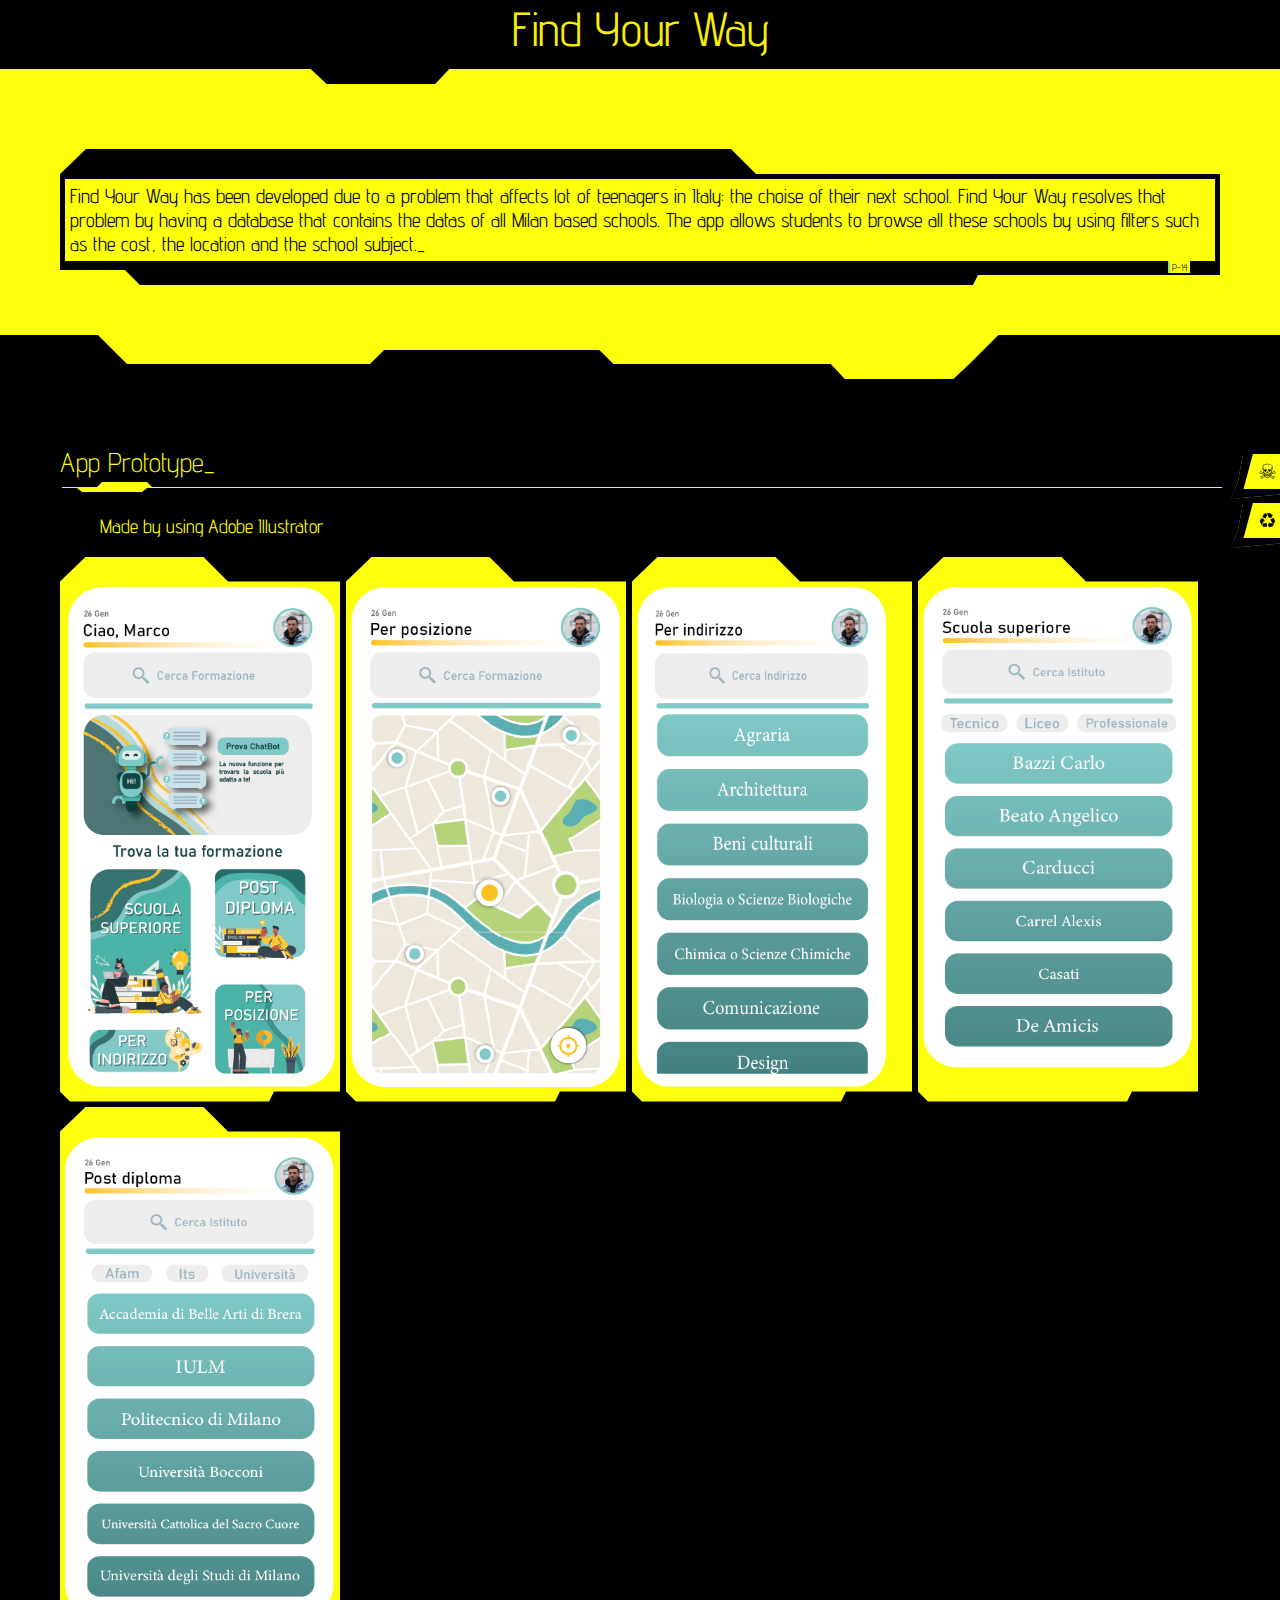
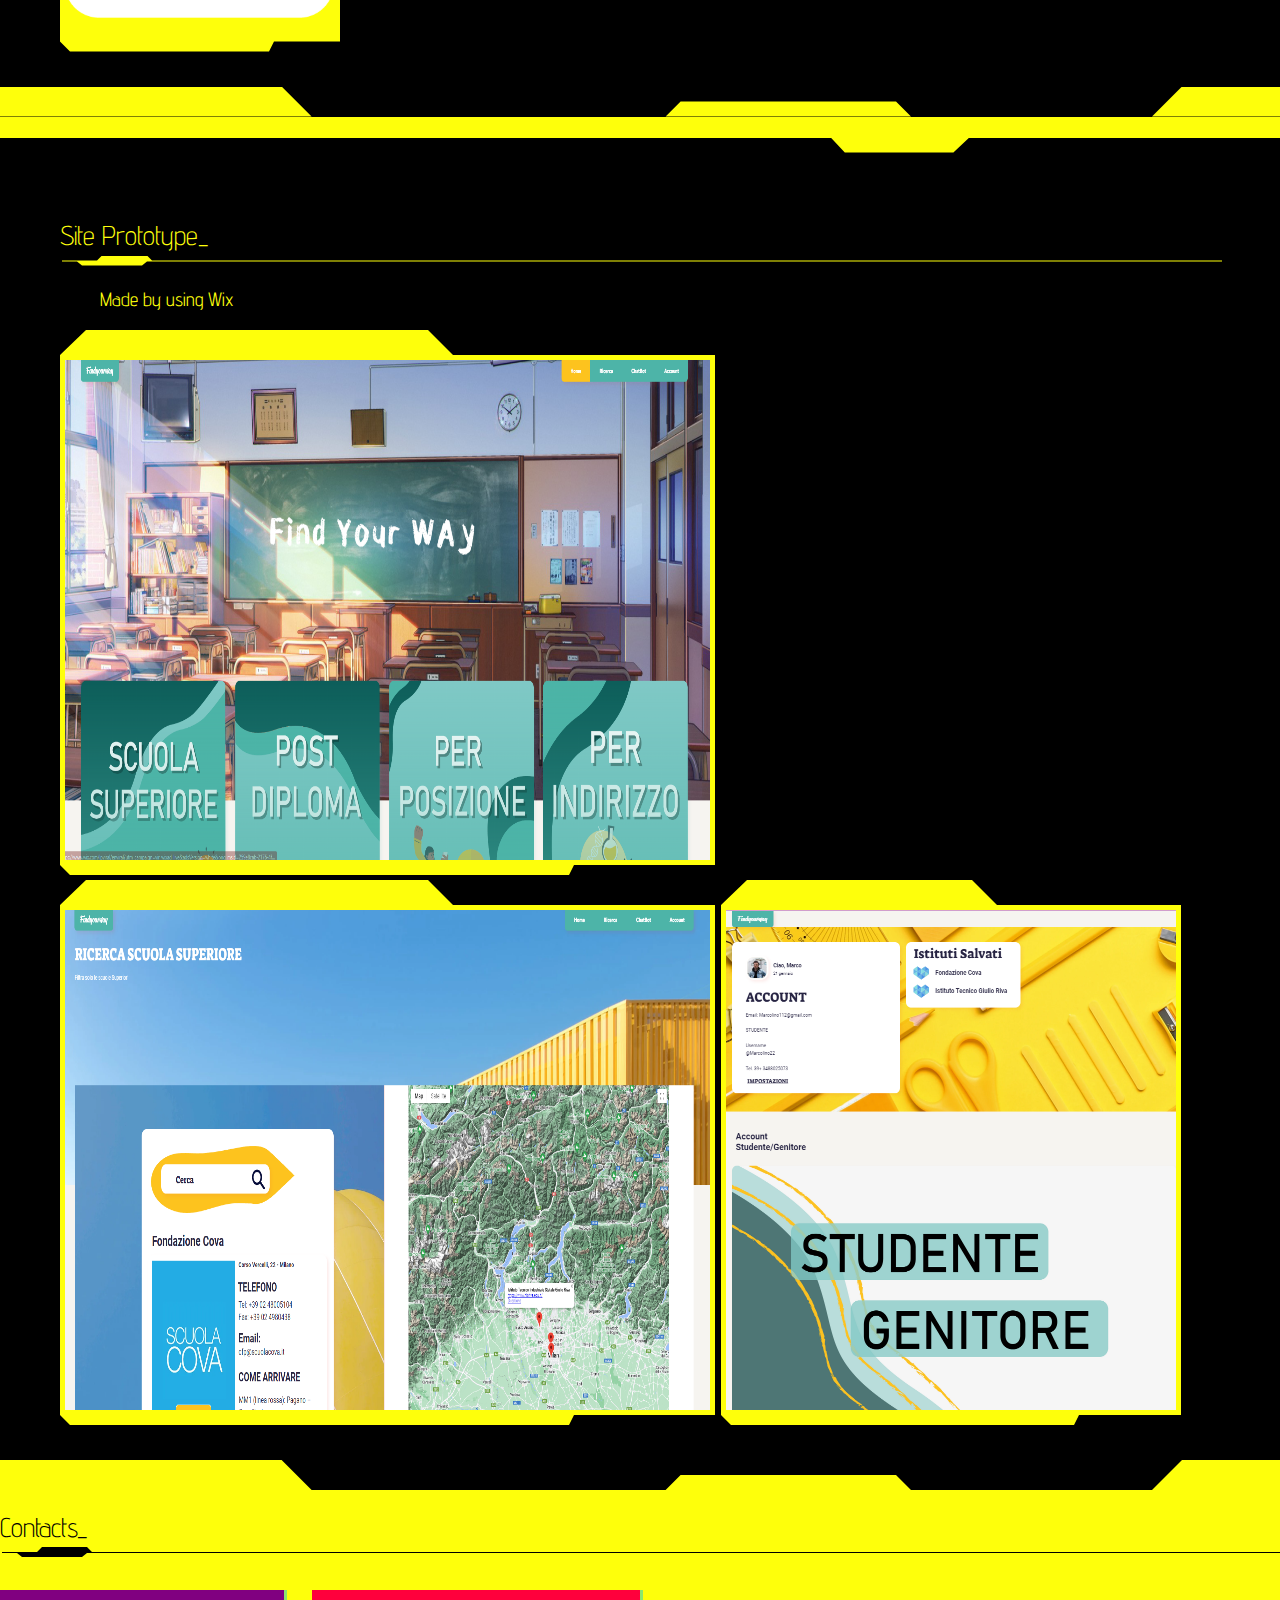
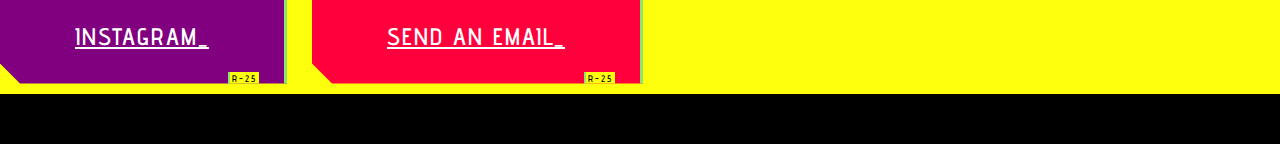
==== commit c2518ac2: "Update finyourway.htm" ====
--- a/finyourway.htm
+++ b/finyourway.htm
@@ -31,7 +31,13 @@
 		  
 	  
 	  </section>
-	  
+	  <aside class="cyberpunk">
+      <ul>
+        <li><a href="index.html">&#9760; Home</a></li>
+        <li><a href="#contacts">&#x267B; Contacts</a></li>
+      </ul>
+    </aside>
+	<a name="contacts"></a>
 	  <h2 class="cyberpunk glitched">Contacts</h2>
 	  <a class="cyberpunk purple" href="https://instagram.com/andreborghii?igshid=YmMyMTA2M2Y=">Instagram_</a>
 		<a class="cyberpunk" href="mailto:andreaborghib@gmail.com">Send an Email_</a>
